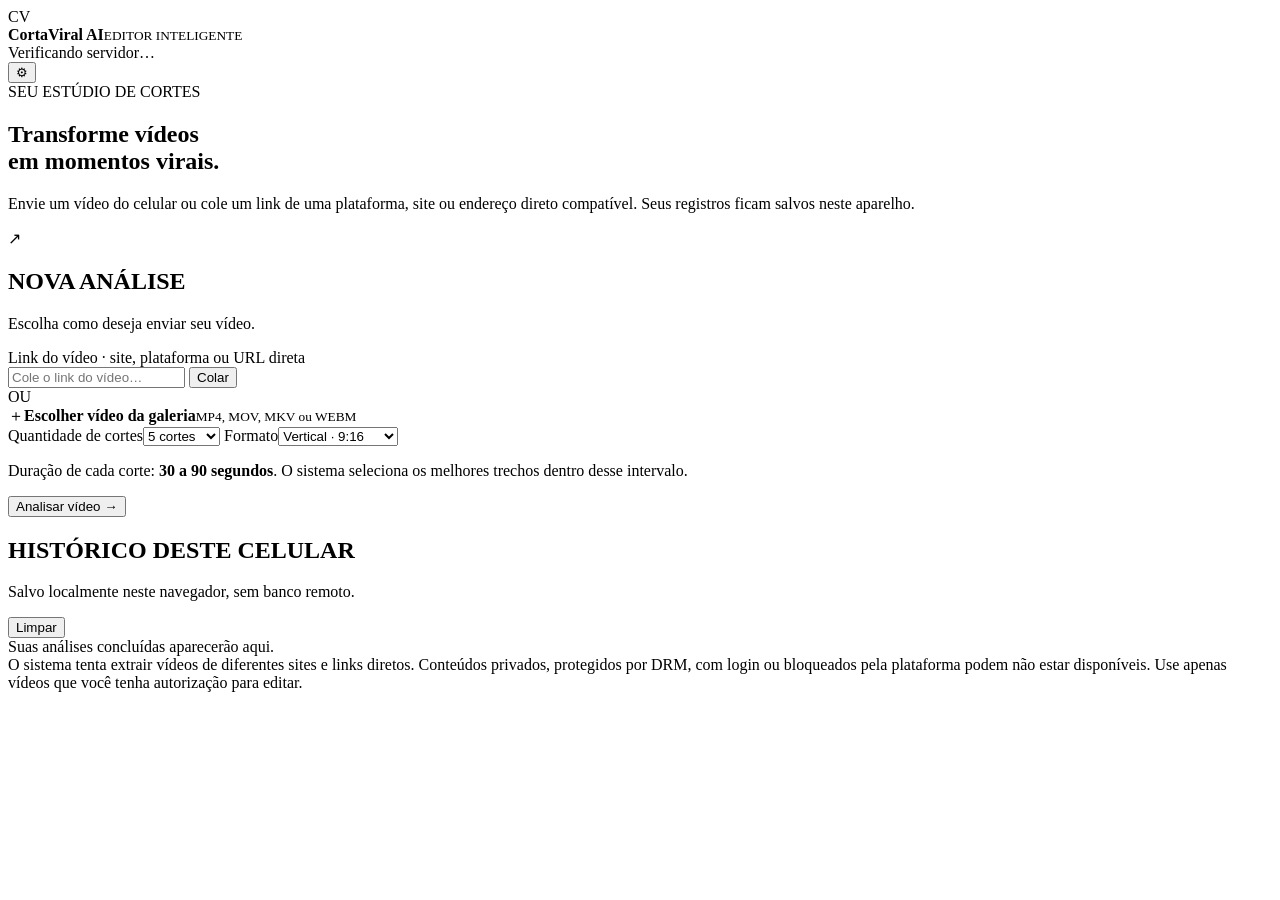
==== static/index.html @ 291f7717 "Show broad URL support and 30–90 second clip range" ====
<!doctype html>
<html lang="pt-BR">
<head>
  <meta charset="utf-8">
  <meta name="viewport" content="width=device-width, initial-scale=1, viewport-fit=cover">
  <meta name="theme-color" content="#172b43">
  <title>CortaViral AI</title>
  <link rel="stylesheet" href="/styles.css">
</head>
<body>
  <div class="app-shell">
    <header class="topbar">
      <div class="brand">
        <div class="brand-mark">CV</div>
        <div><strong>CortaViral <span>AI</span></strong><small>EDITOR INTELIGENTE</small></div>
      </div>
      <div class="top-actions"><div class="connection" id="connection"><i></i><span>Verificando servidor…</span></div><button class="settings-button" id="settingsButton" type="button" aria-label="Configurações">⚙</button></div>
    </header>

    <main>
      <section class="welcome">
        <div class="eyebrow">SEU ESTÚDIO DE CORTES</div>
        <h1>Transforme vídeos<br><span>em momentos virais.</span></h1>
        <p>Envie um vídeo do celular ou cole um link de uma plataforma, site ou endereço direto compatível. Seus registros ficam salvos neste aparelho.</p>
      </section>

      <section class="composer panel">
        <div class="section-heading"><span class="heading-icon">↗</span><div><h2>NOVA ANÁLISE</h2><p>Escolha como deseja enviar seu vídeo.</p></div></div>
        <label class="field-label" for="videoUrl">Link do vídeo · site, plataforma ou URL direta</label>
        <div class="url-row">
          <input id="videoUrl" type="url" inputmode="url" placeholder="Cole o link do vídeo…" autocomplete="url">
          <button class="icon-button" id="pasteButton" type="button" aria-label="Colar link">Colar</button>
        </div>
        <div class="or-divider"><span>OU</span></div>
        <label class="upload-button" for="videoFile"><span class="upload-icon">＋</span><span><strong>Escolher vídeo da galeria</strong><small id="fileName">MP4, MOV, MKV ou WEBM</small></span></label>
        <input id="videoFile" type="file" accept="video/*,.mp4,.mov,.mkv,.webm,.avi,.m4v,.3gp" hidden>

        <div class="settings-grid">
          <label class="setting"><span>Quantidade de cortes</span><select id="clipCount"><option value="1">1 corte</option><option value="3">3 cortes</option><option value="5" selected>5 cortes</option><option value="7">7 cortes</option><option value="10">10 cortes</option></select></label>
          <label class="setting"><span>Formato</span><select id="aspectRatio"><option value="9:16" selected>Vertical · 9:16</option><option value="1:1">Quadrado · 1:1</option><option value="16:9">Horizontal · 16:9</option></select></label>
        </div>
        <p class="duration-note">Duração de cada corte: <strong>30 a 90 segundos</strong>. O sistema seleciona os melhores trechos dentro desse intervalo.</p>
        <button class="primary-button" id="analyzeButton" type="button">Analisar vídeo <span>→</span></button>

        <div class="progress-panel" id="progressPanel" hidden>
          <div class="progress-copy"><strong id="progressMessage">Preparando…</strong><span id="progressPercent">0%</span></div>
          <div class="progress-track"><span id="progressFill"></span></div>
          <p id="progressHint">Mantenha esta tela aberta durante o processamento.</p>
        </div>
        <div class="error-panel" id="errorPanel" hidden role="alert"></div>
      </section>

      <section class="history-section">
        <div class="section-heading section-heading-row"><div><h2>HISTÓRICO DESTE CELULAR</h2><p>Salvo localmente neste navegador, sem banco remoto.</p></div><button class="text-button" id="clearHistory" type="button">Limpar</button></div>
        <div id="historyList" class="history-list"><div class="empty-state">Suas análises concluídas aparecerão aqui.</div></div>
      </section>

      <section class="results-section" id="resultsSection" hidden>
        <div class="section-heading section-heading-row"><div><h2>SEUS CORTES</h2><p id="resultsSummary">Momentos selecionados.</p></div><button class="secondary-button" id="downloadAll" type="button">Baixar ZIP</button></div>
        <div class="result-grid" id="resultGrid"></div>
        <p class="disclaimer" id="scoreNote">A pontuação é uma estimativa de retenção, não uma promessa de viralização.</p>
      </section>
    </main>
    <div class="modal-backdrop" id="settingsModal" hidden>
    <section class="settings-modal" role="dialog" aria-modal="true" aria-labelledby="settingsTitle">
      <h2 id="settingsTitle">Configurações do servidor</h2>
      <p>Informe somente o endereço HTTPS do servidor, sem /api/health.</p>
      <label for="serverUrl">Endereço do servidor</label>
      <input id="serverUrl" type="url" placeholder="https://seu-servidor.onrender.com">
      <div class="modal-actions"><button class="secondary-button" id="closeSettings" type="button">Cancelar</button><button class="primary-button" id="saveSettings" type="button">Salvar e conectar</button></div>
    </section>
  </div>
  <footer>O sistema tenta extrair vídeos de diferentes sites e links diretos. Conteúdos privados, protegidos por DRM, com login ou bloqueados pela plataforma podem não estar disponíveis. Use apenas vídeos que você tenha autorização para editar.</footer>
  </div>
  <script src="/app.js" defer></script>
</body>
</html>
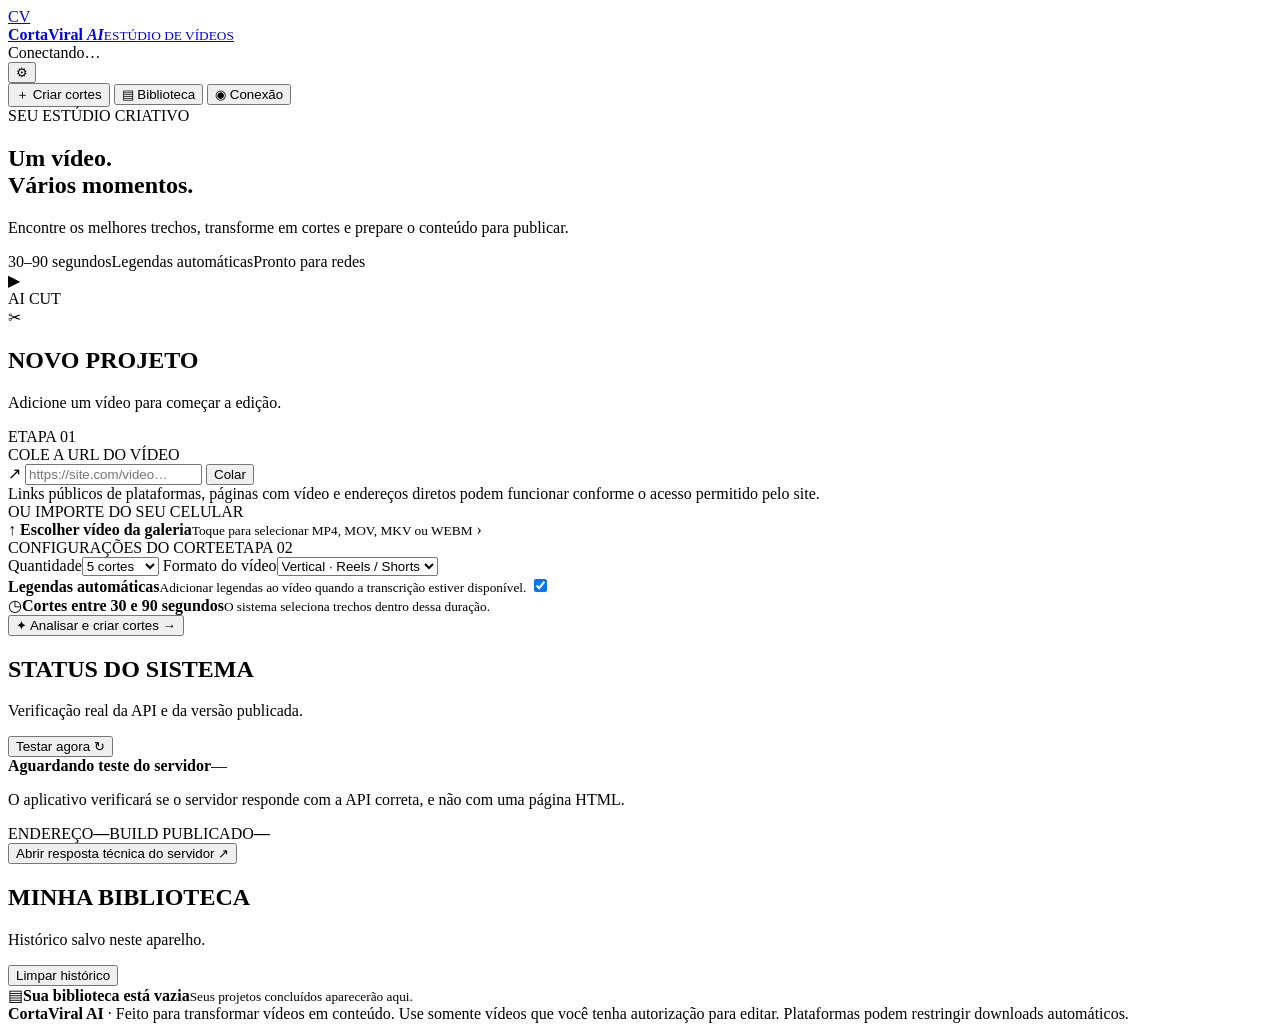
==== commit 540eaa44: "Redesign CortaViral mobile studio and add system diagnostics" ====
--- a/static/index.html
+++ b/static/index.html
@@ -3,75 +3,137 @@
 <head>
   <meta charset="utf-8">
   <meta name="viewport" content="width=device-width, initial-scale=1, viewport-fit=cover">
-  <meta name="theme-color" content="#172b43">
+  <meta name="theme-color" content="#101923">
   <title>CortaViral AI</title>
-  <link rel="stylesheet" href="/styles.css">
+  <link rel="stylesheet" href="/styles.css?v=1.9">
 </head>
 <body>
   <div class="app-shell">
     <header class="topbar">
-      <div class="brand">
-        <div class="brand-mark">CV</div>
-        <div><strong>CortaViral <span>AI</span></strong><small>EDITOR INTELIGENTE</small></div>
+      <a class="brand" href="/" aria-label="CortaViral AI início">
+        <div class="brand-mark"><span>CV</span><i></i></div>
+        <div><strong>CortaViral <em>AI</em></strong><small>ESTÚDIO DE VÍDEOS</small></div>
+      </a>
+      <div class="top-actions">
+        <div class="connection" id="connection"><i></i><span>Conectando…</span></div>
+        <button class="settings-button" id="settingsButton" type="button" aria-label="Configurações">⚙</button>
       </div>
-      <div class="top-actions"><div class="connection" id="connection"><i></i><span>Verificando servidor…</span></div><button class="settings-button" id="settingsButton" type="button" aria-label="Configurações">⚙</button></div>
     </header>
+
+    <nav class="quick-nav" aria-label="Navegação principal">
+      <button class="nav-item active" type="button" data-scroll="editorPanel">＋ <span>Criar cortes</span></button>
+      <button class="nav-item" type="button" data-scroll="historySection">▤ <span>Biblioteca</span></button>
+      <button class="nav-item" type="button" data-scroll="diagnosticsSection">◉ <span>Conexão</span></button>
+    </nav>
 
     <main>
       <section class="welcome">
-        <div class="eyebrow">SEU ESTÚDIO DE CORTES</div>
-        <h1>Transforme vídeos<br><span>em momentos virais.</span></h1>
-        <p>Envie um vídeo do celular ou cole um link de uma plataforma, site ou endereço direto compatível. Seus registros ficam salvos neste aparelho.</p>
+        <div class="welcome-copy">
+          <div class="eyebrow"><span class="live-dot"></span> SEU ESTÚDIO CRIATIVO</div>
+          <h1>Um vídeo.<br><span>Vários momentos.</span></h1>
+          <p>Encontre os melhores trechos, transforme em cortes e prepare o conteúdo para publicar.</p>
+          <div class="feature-pills"><span>30–90 segundos</span><span>Legendas automáticas</span><span>Pronto para redes</span></div>
+        </div>
+        <div class="hero-art" aria-hidden="true">
+          <div class="hero-ring"></div><div class="hero-play">▶</div>
+          <div class="hero-wave"><i></i><i></i><i></i><i></i><i></i><i></i><i></i><i></i><i></i><i></i><i></i><i></i><i></i></div>
+          <span class="hero-tag">AI CUT</span>
+        </div>
       </section>
 
-      <section class="composer panel">
-        <div class="section-heading"><span class="heading-icon">↗</span><div><h2>NOVA ANÁLISE</h2><p>Escolha como deseja enviar seu vídeo.</p></div></div>
-        <label class="field-label" for="videoUrl">Link do vídeo · site, plataforma ou URL direta</label>
+      <section class="panel composer" id="editorPanel">
+        <div class="section-heading">
+          <div class="heading-icon">✂</div>
+          <div><h2>NOVO PROJETO</h2><p>Adicione um vídeo para começar a edição.</p></div>
+          <span class="step-label">ETAPA 01</span>
+        </div>
+
+        <label class="field-label" for="videoUrl">COLE A URL DO VÍDEO</label>
         <div class="url-row">
-          <input id="videoUrl" type="url" inputmode="url" placeholder="Cole o link do vídeo…" autocomplete="url">
-          <button class="icon-button" id="pasteButton" type="button" aria-label="Colar link">Colar</button>
+          <span class="url-icon">↗</span>
+          <input id="videoUrl" type="url" inputmode="url" placeholder="https://site.com/video…" autocomplete="url">
+          <button class="icon-button" id="pasteButton" type="button">Colar</button>
         </div>
-        <div class="or-divider"><span>OU</span></div>
-        <label class="upload-button" for="videoFile"><span class="upload-icon">＋</span><span><strong>Escolher vídeo da galeria</strong><small id="fileName">MP4, MOV, MKV ou WEBM</small></span></label>
+        <div class="source-hint">Links públicos de plataformas, páginas com vídeo e endereços diretos podem funcionar conforme o acesso permitido pelo site.</div>
+
+        <div class="or-divider"><span>OU IMPORTE DO SEU CELULAR</span></div>
+        <label class="upload-button" for="videoFile" id="uploadDrop">
+          <span class="upload-icon">↑</span>
+          <span class="upload-copy"><strong>Escolher vídeo da galeria</strong><small id="fileName">Toque para selecionar MP4, MOV, MKV ou WEBM</small></span>
+          <span class="upload-arrow">›</span>
+        </label>
         <input id="videoFile" type="file" accept="video/*,.mp4,.mov,.mkv,.webm,.avi,.m4v,.3gp" hidden>
 
+        <div class="settings-heading"><span>CONFIGURAÇÕES DO CORTE</span><span>ETAPA 02</span></div>
         <div class="settings-grid">
-          <label class="setting"><span>Quantidade de cortes</span><select id="clipCount"><option value="1">1 corte</option><option value="3">3 cortes</option><option value="5" selected>5 cortes</option><option value="7">7 cortes</option><option value="10">10 cortes</option></select></label>
-          <label class="setting"><span>Formato</span><select id="aspectRatio"><option value="9:16" selected>Vertical · 9:16</option><option value="1:1">Quadrado · 1:1</option><option value="16:9">Horizontal · 16:9</option></select></label>
+          <label class="setting"><span>Quantidade</span><select id="clipCount"><option value="1">1 corte</option><option value="3">3 cortes</option><option value="5" selected>5 cortes</option><option value="7">7 cortes</option><option value="10">10 cortes</option></select></label>
+          <label class="setting"><span>Formato do vídeo</span><select id="aspectRatio"><option value="9:16" selected>Vertical · Reels / Shorts</option><option value="1:1">Quadrado · Feed</option><option value="16:9">Horizontal · YouTube</option></select></label>
         </div>
-        <p class="duration-note">Duração de cada corte: <strong>30 a 90 segundos</strong>. O sistema seleciona os melhores trechos dentro desse intervalo.</p>
-        <button class="primary-button" id="analyzeButton" type="button">Analisar vídeo <span>→</span></button>
+        <label class="toggle-row" for="subtitles">
+          <span class="toggle-copy"><strong>Legendas automáticas</strong><small>Adicionar legendas ao vídeo quando a transcrição estiver disponível.</small></span>
+          <input id="subtitles" type="checkbox" checked><span class="toggle-ui"></span>
+        </label>
+        <div class="duration-banner"><span class="duration-icon">◷</span><span><strong>Cortes entre 30 e 90 segundos</strong><small>O sistema seleciona trechos dentro dessa duração.</small></span></div>
 
+        <button class="primary-button" id="analyzeButton" type="button"><span class="button-icon">✦</span> Analisar e criar cortes <b>→</b></button>
         <div class="progress-panel" id="progressPanel" hidden>
-          <div class="progress-copy"><strong id="progressMessage">Preparando…</strong><span id="progressPercent">0%</span></div>
+          <div class="progress-copy"><strong id="progressMessage">Preparando projeto…</strong><span id="progressPercent">0%</span></div>
           <div class="progress-track"><span id="progressFill"></span></div>
-          <p id="progressHint">Mantenha esta tela aberta durante o processamento.</p>
+          <p id="progressHint">Mantenha o aplicativo aberto durante o processamento.</p>
         </div>
-        <div class="error-panel" id="errorPanel" hidden role="alert"></div>
+        <div class="error-panel" id="errorPanel" hidden role="alert">
+          <strong>Não foi possível concluir</strong><p id="errorMessage"></p>
+          <button type="button" id="retryButton">Tentar novamente</button>
+        </div>
       </section>
 
-      <section class="history-section">
-        <div class="section-heading section-heading-row"><div><h2>HISTÓRICO DESTE CELULAR</h2><p>Salvo localmente neste navegador, sem banco remoto.</p></div><button class="text-button" id="clearHistory" type="button">Limpar</button></div>
-        <div id="historyList" class="history-list"><div class="empty-state">Suas análises concluídas aparecerão aqui.</div></div>
+      <section class="diagnostics-section" id="diagnosticsSection">
+        <div class="section-heading section-heading-row">
+          <div><h2>STATUS DO SISTEMA</h2><p>Verificação real da API e da versão publicada.</p></div>
+          <button class="text-button" id="testServerButton" type="button">Testar agora ↻</button>
+        </div>
+        <div class="diagnostic-card">
+          <div class="diagnostic-top"><span class="diagnostic-led" id="diagnosticLed"></span><strong id="diagnosticTitle">Aguardando teste do servidor</strong><span class="version-chip" id="serverVersion">—</span></div>
+          <p id="diagnosticText">O aplicativo verificará se o servidor responde com a API correta, e não com uma página HTML.</p>
+          <div class="diagnostic-details"><span>ENDEREÇO</span><strong id="serverAddress">—</strong><span>BUILD PUBLICADO</span><strong id="serverCommit">—</strong></div>
+          <button class="diagnostic-link" id="openHealthButton" type="button">Abrir resposta técnica do servidor ↗</button>
+        </div>
+      </section>
+
+      <section class="history-section" id="historySection">
+        <div class="section-heading section-heading-row">
+          <div><h2>MINHA BIBLIOTECA</h2><p>Histórico salvo neste aparelho.</p></div>
+          <button class="text-button" id="clearHistory" type="button">Limpar histórico</button>
+        </div>
+        <div id="historyList" class="history-list"><div class="empty-state"><span>▤</span><strong>Sua biblioteca está vazia</strong><small>Seus projetos concluídos aparecerão aqui.</small></div></div>
       </section>
 
       <section class="results-section" id="resultsSection" hidden>
-        <div class="section-heading section-heading-row"><div><h2>SEUS CORTES</h2><p id="resultsSummary">Momentos selecionados.</p></div><button class="secondary-button" id="downloadAll" type="button">Baixar ZIP</button></div>
+        <div class="section-heading section-heading-row">
+          <div><h2>SEUS CORTES</h2><p id="resultsSummary">Momentos selecionados.</p></div>
+          <button class="secondary-button" id="downloadAll" type="button">↓ Baixar ZIP</button>
+        </div>
         <div class="result-grid" id="resultGrid"></div>
-        <p class="disclaimer" id="scoreNote">A pontuação é uma estimativa de retenção, não uma promessa de viralização.</p>
+        <p class="disclaimer" id="scoreNote">A pontuação é uma estimativa de potencial de retenção.</p>
       </section>
     </main>
+
     <div class="modal-backdrop" id="settingsModal" hidden>
-    <section class="settings-modal" role="dialog" aria-modal="true" aria-labelledby="settingsTitle">
-      <h2 id="settingsTitle">Configurações do servidor</h2>
-      <p>Informe somente o endereço HTTPS do servidor, sem /api/health.</p>
-      <label for="serverUrl">Endereço do servidor</label>
-      <input id="serverUrl" type="url" placeholder="https://seu-servidor.onrender.com">
-      <div class="modal-actions"><button class="secondary-button" id="closeSettings" type="button">Cancelar</button><button class="primary-button" id="saveSettings" type="button">Salvar e conectar</button></div>
-    </section>
+      <section class="settings-modal" role="dialog" aria-modal="true" aria-labelledby="settingsTitle">
+        <div class="modal-heading"><span>⚙</span><div><h2 id="settingsTitle">Configurações</h2><p>Conexão do CortaViral AI.</p></div></div>
+        <label for="serverUrl">URL DO SERVIDOR (NÃO É O LINK DO VÍDEO)</label>
+        <input id="serverUrl" type="url" inputmode="url" placeholder="https://cortaviral-ai.onrender.com">
+        <small class="modal-help">Use o endereço do Render ou do servidor ativo. Não cole aqui o link do YouTube ou TikTok.</small>
+        <div class="modal-actions">
+          <button class="secondary-button" id="closeSettings" type="button">Voltar</button>
+          <button class="primary-button" id="saveSettings" type="button">Salvar servidor</button>
+        </div>
+        <button class="reset-server" id="useDefaultServer" type="button">Usar endereço padrão do CortaViral AI</button>
+      </section>
+    </div>
+
+    <footer><strong>CortaViral AI</strong> · Feito para transformar vídeos em conteúdo. Use somente vídeos que você tenha autorização para editar. Plataformas podem restringir downloads automáticos.</footer>
   </div>
-  <footer>O sistema tenta extrair vídeos de diferentes sites e links diretos. Conteúdos privados, protegidos por DRM, com login ou bloqueados pela plataforma podem não estar disponíveis. Use apenas vídeos que você tenha autorização para editar.</footer>
-  </div>
-  <script src="/app.js" defer></script>
+  <script src="/app.js?v=1.9" defer></script>
 </body>
 </html>
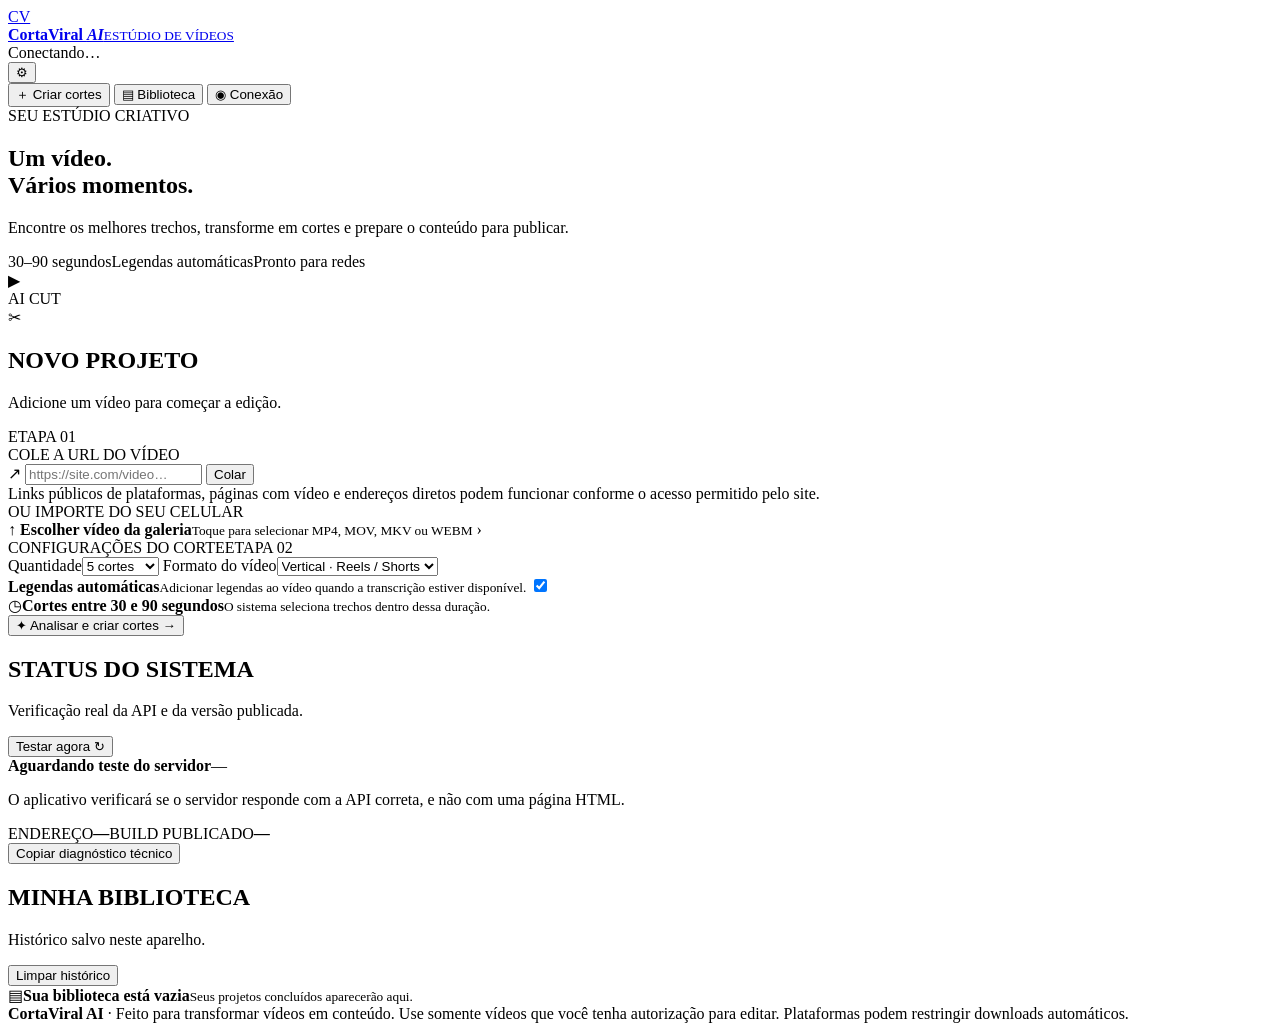
==== commit 5db5575f: "Clarify diagnostics action label" ====
--- a/static/index.html
+++ b/static/index.html
@@ -5,7 +5,7 @@
   <meta name="viewport" content="width=device-width, initial-scale=1, viewport-fit=cover">
   <meta name="theme-color" content="#101923">
   <title>CortaViral AI</title>
-  <link rel="stylesheet" href="/styles.css?v=1.9">
+  <link rel="stylesheet" href="/styles.css?v=2.0">
 </head>
 <body>
   <div class="app-shell">
@@ -96,7 +96,7 @@
           <div class="diagnostic-top"><span class="diagnostic-led" id="diagnosticLed"></span><strong id="diagnosticTitle">Aguardando teste do servidor</strong><span class="version-chip" id="serverVersion">—</span></div>
           <p id="diagnosticText">O aplicativo verificará se o servidor responde com a API correta, e não com uma página HTML.</p>
           <div class="diagnostic-details"><span>ENDEREÇO</span><strong id="serverAddress">—</strong><span>BUILD PUBLICADO</span><strong id="serverCommit">—</strong></div>
-          <button class="diagnostic-link" id="openHealthButton" type="button">Abrir resposta técnica do servidor ↗</button>
+          <button class="diagnostic-link" id="openHealthButton" type="button">Copiar diagnóstico técnico</button>
         </div>
       </section>
 
@@ -134,6 +134,6 @@
 
     <footer><strong>CortaViral AI</strong> · Feito para transformar vídeos em conteúdo. Use somente vídeos que você tenha autorização para editar. Plataformas podem restringir downloads automáticos.</footer>
   </div>
-  <script src="/app.js?v=1.9" defer></script>
+  <script src="/app.js?v=2.0" defer></script>
 </body>
 </html>
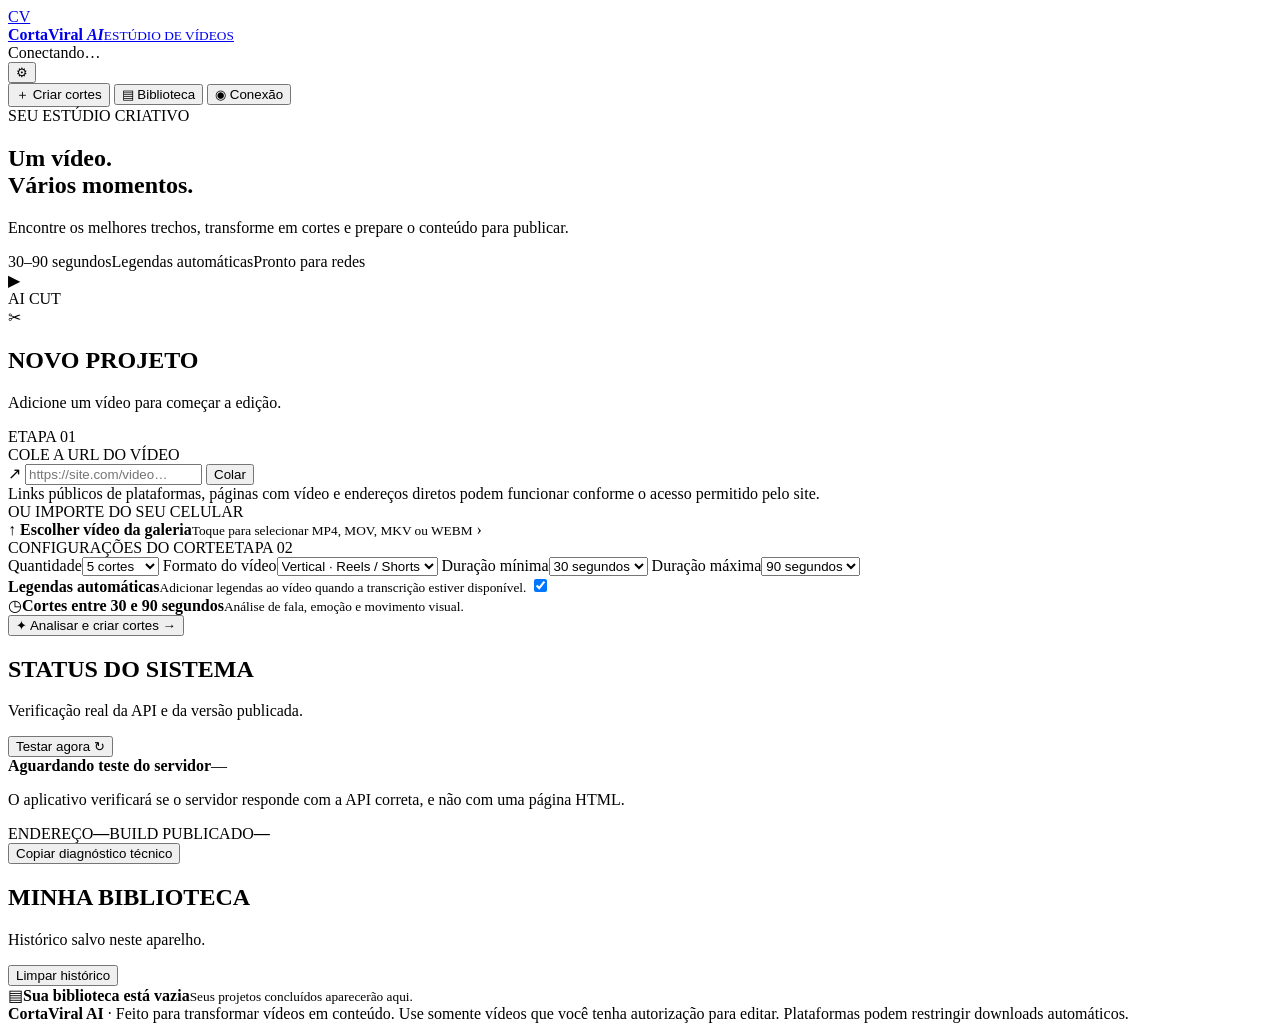
==== commit dcd67df1: "Add clip duration controls to CortaViral mobile editor" ====
--- a/static/index.html
+++ b/static/index.html
@@ -5,7 +5,7 @@
   <meta name="viewport" content="width=device-width, initial-scale=1, viewport-fit=cover">
   <meta name="theme-color" content="#101923">
   <title>CortaViral AI</title>
-  <link rel="stylesheet" href="/styles.css?v=2.0">
+  <link rel="stylesheet" href="/styles.css?v=2.1">
 </head>
 <body>
   <div class="app-shell">
@@ -68,12 +68,14 @@
         <div class="settings-grid">
           <label class="setting"><span>Quantidade</span><select id="clipCount"><option value="1">1 corte</option><option value="3">3 cortes</option><option value="5" selected>5 cortes</option><option value="7">7 cortes</option><option value="10">10 cortes</option></select></label>
           <label class="setting"><span>Formato do vídeo</span><select id="aspectRatio"><option value="9:16" selected>Vertical · Reels / Shorts</option><option value="1:1">Quadrado · Feed</option><option value="16:9">Horizontal · YouTube</option></select></label>
+          <label class="setting"><span>Duração mínima</span><select id="minDuration"><option value="30" selected>30 segundos</option><option value="45">45 segundos</option><option value="60">60 segundos</option></select></label>
+          <label class="setting"><span>Duração máxima</span><select id="maxDuration"><option value="60">60 segundos</option><option value="75">75 segundos</option><option value="90" selected>90 segundos</option></select></label>
         </div>
         <label class="toggle-row" for="subtitles">
           <span class="toggle-copy"><strong>Legendas automáticas</strong><small>Adicionar legendas ao vídeo quando a transcrição estiver disponível.</small></span>
           <input id="subtitles" type="checkbox" checked><span class="toggle-ui"></span>
         </label>
-        <div class="duration-banner"><span class="duration-icon">◷</span><span><strong>Cortes entre 30 e 90 segundos</strong><small>O sistema seleciona trechos dentro dessa duração.</small></span></div>
+        <div class="duration-banner"><span class="duration-icon">◷</span><span><strong id="durationSummary">Cortes entre 30 e 90 segundos</strong><small>Análise de fala, emoção e movimento visual.</small></span></div>
 
         <button class="primary-button" id="analyzeButton" type="button"><span class="button-icon">✦</span> Analisar e criar cortes <b>→</b></button>
         <div class="progress-panel" id="progressPanel" hidden>
@@ -134,6 +136,6 @@
 
     <footer><strong>CortaViral AI</strong> · Feito para transformar vídeos em conteúdo. Use somente vídeos que você tenha autorização para editar. Plataformas podem restringir downloads automáticos.</footer>
   </div>
-  <script src="/app.js?v=2.0" defer></script>
+  <script src="/app.js?v=2.1" defer></script>
 </body>
 </html>
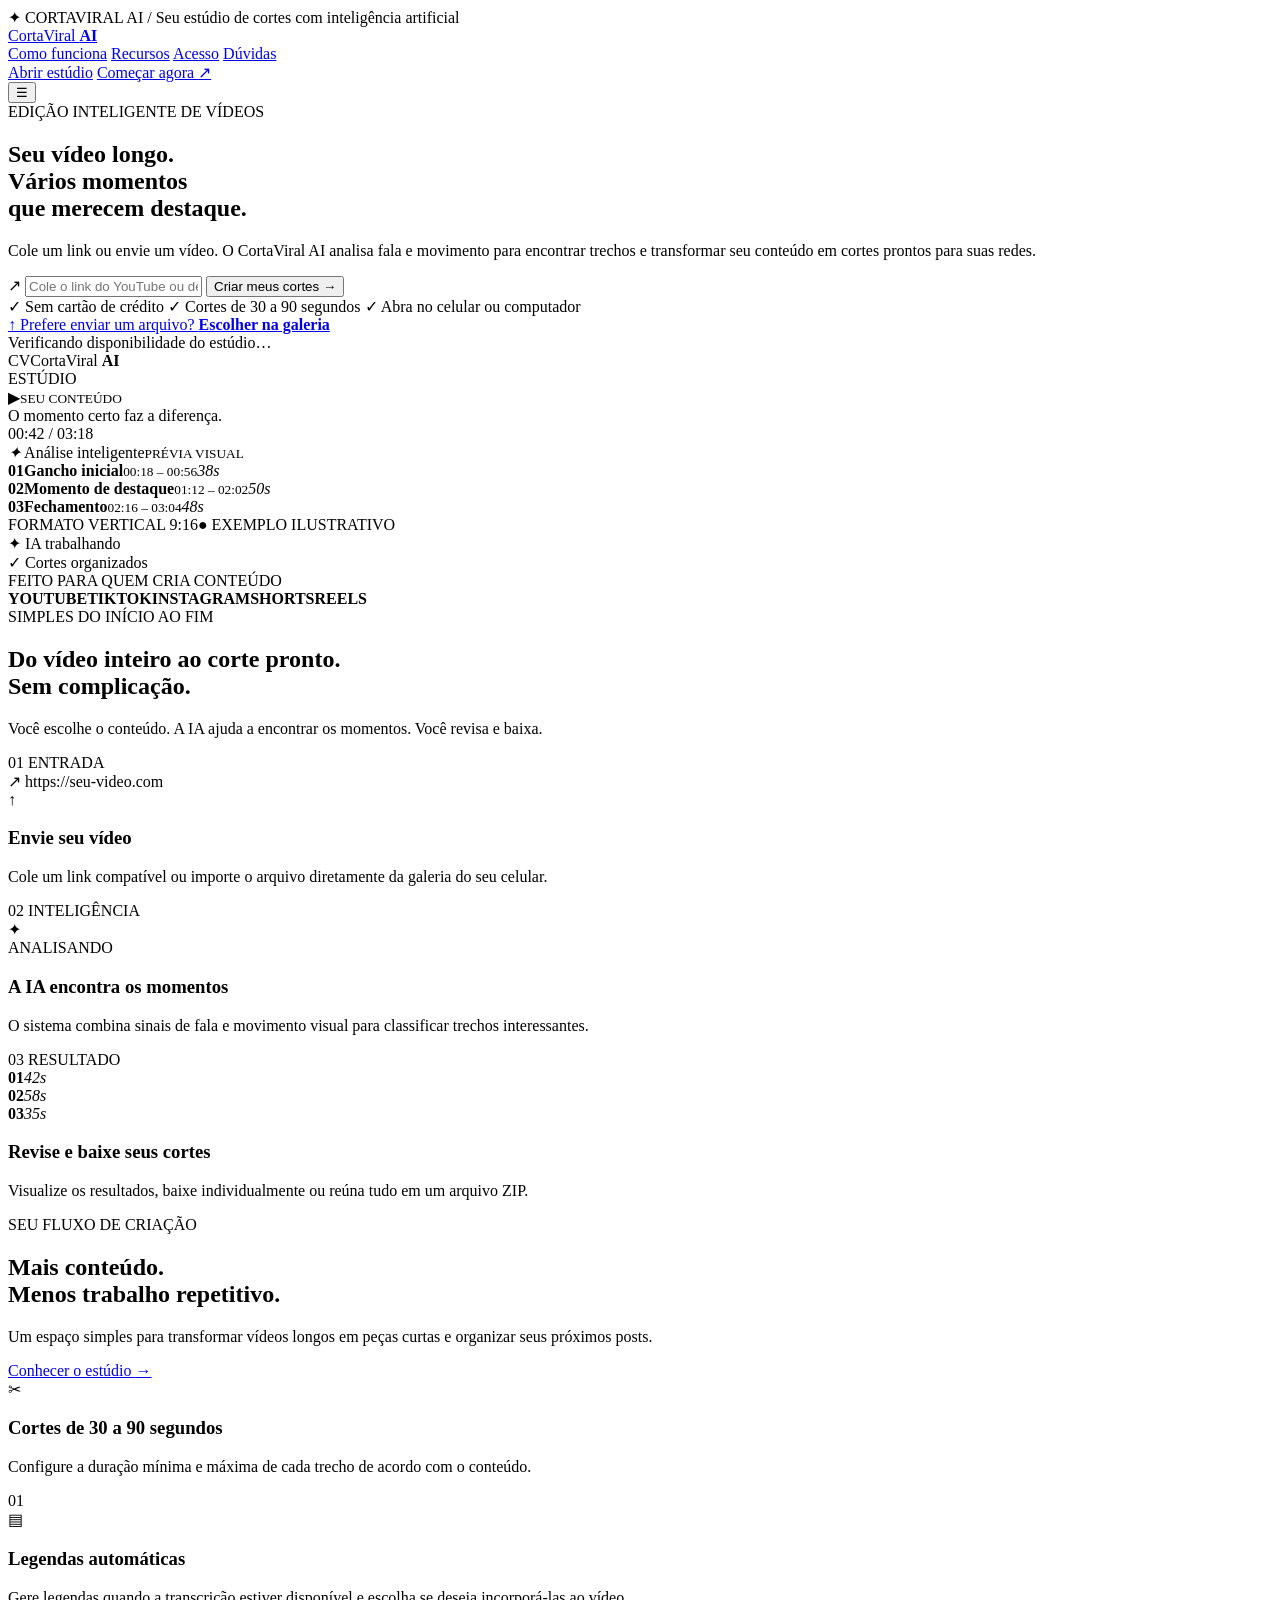
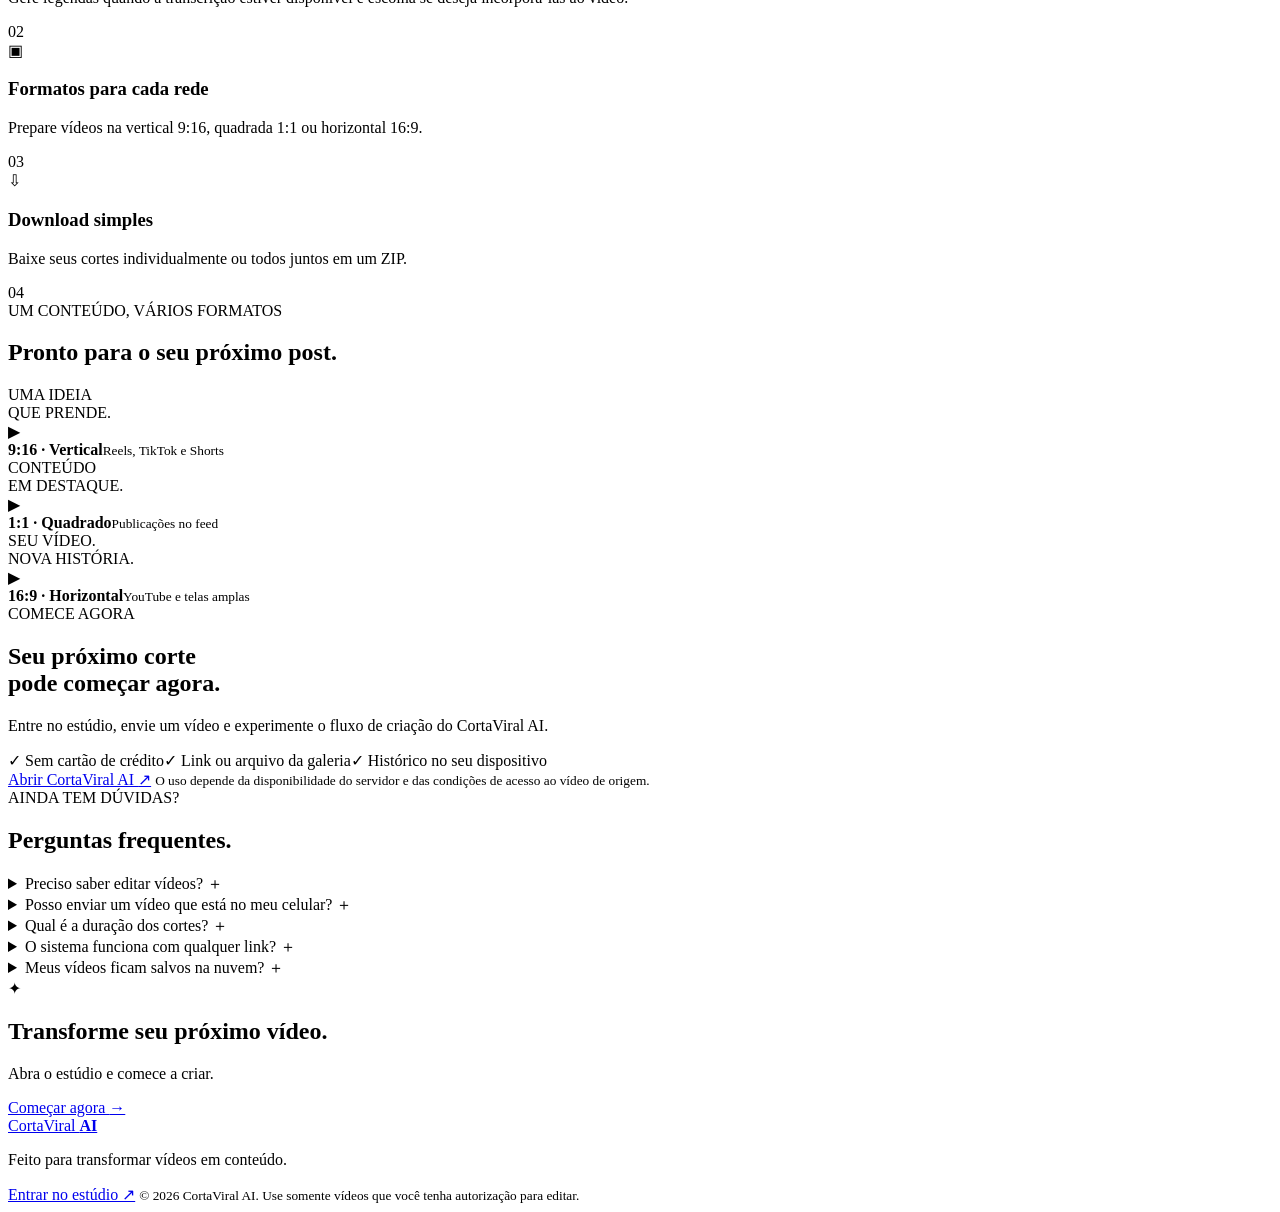
==== commit 4e4dd7aa: "Create CortaViral AI marketing landing page inspired by modern AI video tools" ====
--- a/static/index.html
+++ b/static/index.html
@@ -2,140 +2,173 @@
 <html lang="pt-BR">
 <head>
   <meta charset="utf-8">
-  <meta name="viewport" content="width=device-width, initial-scale=1, viewport-fit=cover">
-  <meta name="theme-color" content="#101923">
-  <title>CortaViral AI</title>
-  <link rel="stylesheet" href="/styles.css?v=2.1">
+  <meta name="viewport" content="width=device-width, initial-scale=1">
+  <meta name="theme-color" content="#08111f">
+  <meta name="description" content="Transforme vídeos longos em cortes prontos para Reels, TikTok e Shorts com o CortaViral AI.">
+  <title>CortaViral AI — Seu vídeo merece virar vários cortes</title>
+  <link rel="preconnect" href="https://fonts.googleapis.com">
+  <link rel="preconnect" href="https://fonts.gstatic.com" crossorigin>
+  <link href="https://fonts.googleapis.com/css2?family=DM+Sans:wght@400;500;600;700;800&family=Space+Grotesk:wght@500;600;700&display=swap" rel="stylesheet">
+  <link rel="stylesheet" href="/landing.css?v=1.0">
 </head>
 <body>
-  <div class="app-shell">
-    <header class="topbar">
-      <a class="brand" href="/" aria-label="CortaViral AI início">
-        <div class="brand-mark"><span>CV</span><i></i></div>
-        <div><strong>CortaViral <em>AI</em></strong><small>ESTÚDIO DE VÍDEOS</small></div>
-      </a>
-      <div class="top-actions">
-        <div class="connection" id="connection"><i></i><span>Conectando…</span></div>
-        <button class="settings-button" id="settingsButton" type="button" aria-label="Configurações">⚙</button>
+  <div class="announcement"><span class="spark">✦</span> CORTAVIRAL AI <span class="announcement-sep">/</span> Seu estúdio de cortes com inteligência artificial</div>
+  <header class="site-header">
+    <a class="brand" href="/" aria-label="CortaViral AI início">
+      <span class="brand-icon"><i></i><i></i><i></i></span>
+      <span>CortaViral <b>AI</b></span>
+    </a>
+    <nav class="desktop-nav">
+      <a href="#como-funciona">Como funciona</a>
+      <a href="#recursos">Recursos</a>
+      <a href="#planos">Acesso</a>
+      <a href="#duvidas">Dúvidas</a>
+    </nav>
+    <div class="header-actions">
+      <a class="login-link" href="/app/">Abrir estúdio</a>
+      <a class="button button-small button-primary" href="/app/">Começar agora <span>↗</span></a>
+    </div>
+    <button class="mobile-menu" id="mobileMenu" aria-label="Abrir menu" aria-expanded="false">☰</button>
+  </header>
+
+  <main>
+    <section class="hero">
+      <div class="hero-glow"></div>
+      <div class="hero-content">
+        <div class="eyebrow"><span class="pulse"></span> EDIÇÃO INTELIGENTE DE VÍDEOS</div>
+        <h1>Seu vídeo longo.<br><span>Vários momentos</span><br>que merecem destaque.</h1>
+        <p class="hero-copy">Cole um link ou envie um vídeo. O CortaViral AI analisa fala e movimento para encontrar trechos e transformar seu conteúdo em cortes prontos para suas redes.</p>
+        <form class="link-form" id="linkForm">
+          <span class="link-icon">↗</span>
+          <input id="heroUrl" type="url" placeholder="Cole o link do YouTube ou de um vídeo público" aria-label="Link do vídeo" required>
+          <button class="button button-primary" type="submit">Criar meus cortes <span>→</span></button>
+        </form>
+        <div class="hero-under"><span>✓</span> Sem cartão de crédito <i></i><span>✓</span> Cortes de 30 a 90 segundos <i></i><span>✓</span> Abra no celular ou computador</div>
+        <div class="hero-secondary"><a href="/app/" class="upload-link"><span class="upload-symbol">↑</span> Prefere enviar um arquivo? <b>Escolher na galeria</b></a></div>
+        <div class="hero-note" id="apiStatus"><span class="status-dot"></span> Verificando disponibilidade do estúdio…</div>
       </div>
-    </header>
 
-    <nav class="quick-nav" aria-label="Navegação principal">
-      <button class="nav-item active" type="button" data-scroll="editorPanel">＋ <span>Criar cortes</span></button>
-      <button class="nav-item" type="button" data-scroll="historySection">▤ <span>Biblioteca</span></button>
-      <button class="nav-item" type="button" data-scroll="diagnosticsSection">◉ <span>Conexão</span></button>
-    </nav>
+      <div class="product-preview" aria-label="Prévia ilustrativa do estúdio CortaViral AI">
+        <div class="preview-top">
+          <div class="preview-brand"><span class="mini-mark">CV</span><span>CortaViral <b>AI</b></span></div>
+          <span class="preview-live"><i></i> ESTÚDIO</span>
+        </div>
+        <div class="preview-video">
+          <div class="video-orb orb-one"></div><div class="video-orb orb-two"></div>
+          <div class="video-center"><span>▶</span><small>SEU CONTEÚDO</small></div>
+          <div class="video-caption">O momento certo faz a diferença.</div>
+          <div class="video-time">00:42 <span>/ 03:18</span></div>
+        </div>
+        <div class="preview-analysis">
+          <div class="analysis-title"><span><i class="spark-small">✦</i> Análise inteligente</span><small>PRÉVIA VISUAL</small></div>
+          <div class="waveform" aria-hidden="true"><i style="--h:25px"></i><i style="--h:42px"></i><i style="--h:21px"></i><i style="--h:38px"></i><i style="--h:17px"></i><i style="--h:34px"></i><i style="--h:13px"></i><i style="--h:30px"></i><i style="--h:47px"></i><i style="--h:26px"></i><i style="--h:43px"></i><i style="--h:22px"></i><i style="--h:39px"></i><i style="--h:18px"></i><i style="--h:35px"></i><i style="--h:14px"></i><i style="--h:31px"></i><i style="--h:48px"></i><i style="--h:27px"></i><i style="--h:44px"></i><i style="--h:23px"></i><i style="--h:40px"></i><i style="--h:19px"></i><i style="--h:36px"></i><i style="--h:15px"></i><i style="--h:32px"></i><i style="--h:49px"></i><i style="--h:28px"></i><i style="--h:45px"></i><i style="--h:24px"></i><i style="--h:41px"></i><i style="--h:20px"></i><i style="--h:37px"></i><i style="--h:16px"></i><i style="--h:33px"></i><i style="--h:12px"></i><i style="--h:29px"></i><i style="--h:46px"></i><i style="--h:25px"></i><i style="--h:42px"></i><i style="--h:21px"></i><i style="--h:38px"></i><i style="--h:17px"></i><i style="--h:34px"></i><i style="--h:13px"></i><i style="--h:30px"></i><i style="--h:47px"></i><i style="--h:26px"></i><i style="--h:43px"></i><i style="--h:22px"></i><i style="--h:39px"></i><i style="--h:18px"></i></div>
+          <div class="timeline"><span></span><span></span><span></span></div>
+          <div class="preview-cuts">
+            <div><b>01</b><span><strong>Gancho inicial</strong><small>00:18 – 00:56</small></span><em>38s</em></div>
+            <div><b>02</b><span><strong>Momento de destaque</strong><small>01:12 – 02:02</small></span><em>50s</em></div>
+            <div><b>03</b><span><strong>Fechamento</strong><small>02:16 – 03:04</small></span><em>48s</em></div>
+          </div>
+          <div class="preview-foot"><span>FORMATO VERTICAL 9:16</span><span class="preview-ready">● EXEMPLO ILUSTRATIVO</span></div>
+        </div>
+        <div class="float-chip chip-top"><span>✦</span> IA trabalhando</div>
+        <div class="float-chip chip-bottom"><span>✓</span> Cortes organizados</div>
+      </div>
+    </section>
 
-    <main>
-      <section class="welcome">
-        <div class="welcome-copy">
-          <div class="eyebrow"><span class="live-dot"></span> SEU ESTÚDIO CRIATIVO</div>
-          <h1>Um vídeo.<br><span>Vários momentos.</span></h1>
-          <p>Encontre os melhores trechos, transforme em cortes e prepare o conteúdo para publicar.</p>
-          <div class="feature-pills"><span>30–90 segundos</span><span>Legendas automáticas</span><span>Pronto para redes</span></div>
-        </div>
-        <div class="hero-art" aria-hidden="true">
-          <div class="hero-ring"></div><div class="hero-play">▶</div>
-          <div class="hero-wave"><i></i><i></i><i></i><i></i><i></i><i></i><i></i><i></i><i></i><i></i><i></i><i></i><i></i></div>
-          <span class="hero-tag">AI CUT</span>
-        </div>
-      </section>
+    <section class="trust-strip">
+      <span>FEITO PARA QUEM CRIA CONTEÚDO</span>
+      <div><b>YOUTUBE</b><b>TIKTOK</b><b>INSTAGRAM</b><b>SHORTS</b><b>REELS</b></div>
+    </section>
 
-      <section class="panel composer" id="editorPanel">
-        <div class="section-heading">
-          <div class="heading-icon">✂</div>
-          <div><h2>NOVO PROJETO</h2><p>Adicione um vídeo para começar a edição.</p></div>
-          <span class="step-label">ETAPA 01</span>
-        </div>
+    <section class="section how-section" id="como-funciona">
+      <div class="section-heading">
+        <div class="eyebrow">SIMPLES DO INÍCIO AO FIM</div>
+        <h2>Do vídeo inteiro ao corte pronto.<br><span>Sem complicação.</span></h2>
+        <p>Você escolhe o conteúdo. A IA ajuda a encontrar os momentos. Você revisa e baixa.</p>
+      </div>
+      <div class="steps-grid">
+        <article class="step-card">
+          <div class="step-number">01 <span>ENTRADA</span></div>
+          <div class="step-art art-link"><div class="art-link-box">↗ <span>https://seu-video.com</span></div><div class="art-upload">↑</div></div>
+          <h3>Envie seu vídeo</h3><p>Cole um link compatível ou importe o arquivo diretamente da galeria do seu celular.</p>
+        </article>
+        <article class="step-card">
+          <div class="step-number">02 <span>INTELIGÊNCIA</span></div>
+          <div class="step-art art-ai"><div class="ai-core">✦</div><div class="ai-ring ring-a"></div><div class="ai-ring ring-b"></div><span class="ai-tag">ANALISANDO</span></div>
+          <h3>A IA encontra os momentos</h3><p>O sistema combina sinais de fala e movimento visual para classificar trechos interessantes.</p>
+        </article>
+        <article class="step-card">
+          <div class="step-number">03 <span>RESULTADO</span></div>
+          <div class="step-art art-results"><div class="result-mini"><b>01</b><span></span><em>42s</em></div><div class="result-mini"><b>02</b><span></span><em>58s</em></div><div class="result-mini"><b>03</b><span></span><em>35s</em></div></div>
+          <h3>Revise e baixe seus cortes</h3><p>Visualize os resultados, baixe individualmente ou reúna tudo em um arquivo ZIP.</p>
+        </article>
+      </div>
+    </section>
 
-        <label class="field-label" for="videoUrl">COLE A URL DO VÍDEO</label>
-        <div class="url-row">
-          <span class="url-icon">↗</span>
-          <input id="videoUrl" type="url" inputmode="url" placeholder="https://site.com/video…" autocomplete="url">
-          <button class="icon-button" id="pasteButton" type="button">Colar</button>
-        </div>
-        <div class="source-hint">Links públicos de plataformas, páginas com vídeo e endereços diretos podem funcionar conforme o acesso permitido pelo site.</div>
+    <section class="feature-section" id="recursos">
+      <div class="feature-copy">
+        <div class="eyebrow">SEU FLUXO DE CRIAÇÃO</div>
+        <h2>Mais conteúdo.<br><span>Menos trabalho repetitivo.</span></h2>
+        <p>Um espaço simples para transformar vídeos longos em peças curtas e organizar seus próximos posts.</p>
+        <a href="/app/" class="button button-primary">Conhecer o estúdio <span>→</span></a>
+      </div>
+      <div class="feature-list">
+        <article><div class="feature-icon">✂</div><div><h3>Cortes de 30 a 90 segundos</h3><p>Configure a duração mínima e máxima de cada trecho de acordo com o conteúdo.</p></div><span>01</span></article>
+        <article><div class="feature-icon">▤</div><div><h3>Legendas automáticas</h3><p>Gere legendas quando a transcrição estiver disponível e escolha se deseja incorporá-las ao vídeo.</p></div><span>02</span></article>
+        <article><div class="feature-icon">▣</div><div><h3>Formatos para cada rede</h3><p>Prepare vídeos na vertical 9:16, quadrada 1:1 ou horizontal 16:9.</p></div><span>03</span></article>
+        <article><div class="feature-icon">⇩</div><div><h3>Download simples</h3><p>Baixe seus cortes individualmente ou todos juntos em um ZIP.</p></div><span>04</span></article>
+      </div>
+    </section>
 
-        <div class="or-divider"><span>OU IMPORTE DO SEU CELULAR</span></div>
-        <label class="upload-button" for="videoFile" id="uploadDrop">
-          <span class="upload-icon">↑</span>
-          <span class="upload-copy"><strong>Escolher vídeo da galeria</strong><small id="fileName">Toque para selecionar MP4, MOV, MKV ou WEBM</small></span>
-          <span class="upload-arrow">›</span>
-        </label>
-        <input id="videoFile" type="file" accept="video/*,.mp4,.mov,.mkv,.webm,.avi,.m4v,.3gp" hidden>
+    <section class="formats-section">
+      <div class="section-heading">
+        <div class="eyebrow">UM CONTEÚDO, VÁRIOS FORMATOS</div>
+        <h2>Pronto para o seu <span>próximo post.</span></h2>
+      </div>
+      <div class="format-grid">
+        <div class="format-card vertical"><div class="format-screen"><div class="format-person"></div><div class="format-text">UMA IDEIA<br>QUE PRENDE.</div><div class="format-play">▶</div></div><b>9:16 · Vertical</b><small>Reels, TikTok e Shorts</small></div>
+        <div class="format-card square"><div class="format-screen"><div class="format-person"></div><div class="format-text">CONTEÚDO<br>EM DESTAQUE.</div><div class="format-play">▶</div></div><b>1:1 · Quadrado</b><small>Publicações no feed</small></div>
+        <div class="format-card horizontal"><div class="format-screen"><div class="format-person"></div><div class="format-text">SEU VÍDEO.<br>NOVA HISTÓRIA.</div><div class="format-play">▶</div></div><b>16:9 · Horizontal</b><small>YouTube e telas amplas</small></div>
+      </div>
+    </section>
 
-        <div class="settings-heading"><span>CONFIGURAÇÕES DO CORTE</span><span>ETAPA 02</span></div>
-        <div class="settings-grid">
-          <label class="setting"><span>Quantidade</span><select id="clipCount"><option value="1">1 corte</option><option value="3">3 cortes</option><option value="5" selected>5 cortes</option><option value="7">7 cortes</option><option value="10">10 cortes</option></select></label>
-          <label class="setting"><span>Formato do vídeo</span><select id="aspectRatio"><option value="9:16" selected>Vertical · Reels / Shorts</option><option value="1:1">Quadrado · Feed</option><option value="16:9">Horizontal · YouTube</option></select></label>
-          <label class="setting"><span>Duração mínima</span><select id="minDuration"><option value="30" selected>30 segundos</option><option value="45">45 segundos</option><option value="60">60 segundos</option></select></label>
-          <label class="setting"><span>Duração máxima</span><select id="maxDuration"><option value="60">60 segundos</option><option value="75">75 segundos</option><option value="90" selected>90 segundos</option></select></label>
-        </div>
-        <label class="toggle-row" for="subtitles">
-          <span class="toggle-copy"><strong>Legendas automáticas</strong><small>Adicionar legendas ao vídeo quando a transcrição estiver disponível.</small></span>
-          <input id="subtitles" type="checkbox" checked><span class="toggle-ui"></span>
-        </label>
-        <div class="duration-banner"><span class="duration-icon">◷</span><span><strong id="durationSummary">Cortes entre 30 e 90 segundos</strong><small>Análise de fala, emoção e movimento visual.</small></span></div>
+    <section class="access-section" id="planos">
+      <div class="access-card">
+        <div class="access-glow"></div>
+        <div class="eyebrow">COMECE AGORA</div>
+        <h2>Seu próximo corte<br>pode começar <span>agora.</span></h2>
+        <p>Entre no estúdio, envie um vídeo e experimente o fluxo de criação do CortaViral AI.</p>
+        <div class="access-points"><span>✓ Sem cartão de crédito</span><span>✓ Link ou arquivo da galeria</span><span>✓ Histórico no seu dispositivo</span></div>
+        <a href="/app/" class="button button-primary button-large">Abrir CortaViral AI <span>↗</span></a>
+        <small>O uso depende da disponibilidade do servidor e das condições de acesso ao vídeo de origem.</small>
+      </div>
+    </section>
 
-        <button class="primary-button" id="analyzeButton" type="button"><span class="button-icon">✦</span> Analisar e criar cortes <b>→</b></button>
-        <div class="progress-panel" id="progressPanel" hidden>
-          <div class="progress-copy"><strong id="progressMessage">Preparando projeto…</strong><span id="progressPercent">0%</span></div>
-          <div class="progress-track"><span id="progressFill"></span></div>
-          <p id="progressHint">Mantenha o aplicativo aberto durante o processamento.</p>
-        </div>
-        <div class="error-panel" id="errorPanel" hidden role="alert">
-          <strong>Não foi possível concluir</strong><p id="errorMessage"></p>
-          <button type="button" id="retryButton">Tentar novamente</button>
-        </div>
-      </section>
+    <section class="faq-section" id="duvidas">
+      <div class="section-heading">
+        <div class="eyebrow">AINDA TEM DÚVIDAS?</div>
+        <h2>Perguntas <span>frequentes.</span></h2>
+      </div>
+      <div class="faq-list">
+        <details><summary>Preciso saber editar vídeos? <span>＋</span></summary><p>Não. O CortaViral AI automatiza a seleção inicial dos trechos e a geração dos cortes. Você pode revisar os resultados antes de baixar.</p></details>
+        <details><summary>Posso enviar um vídeo que está no meu celular? <span>＋</span></summary><p>Sim. Abra o estúdio e use a opção de importar vídeo da galeria. Também é possível enviar um link público compatível.</p></details>
+        <details><summary>Qual é a duração dos cortes? <span>＋</span></summary><p>Você pode configurar a duração mínima e máxima dentro da faixa de 30 a 90 segundos.</p></details>
+        <details><summary>O sistema funciona com qualquer link? <span>＋</span></summary><p>Não há garantia para todos os sites. O link precisa estar acessível e ser compatível com os métodos de extração. Alguns serviços bloqueiam downloads automáticos; nesses casos, use um arquivo da galeria que você tenha autorização para editar.</p></details>
+        <details><summary>Meus vídeos ficam salvos na nuvem? <span>＋</span></summary><p>O histórico da interface fica salvo localmente no dispositivo. Os vídeos enviados passam pelo servidor para processamento e os arquivos temporários podem ser removidos conforme a disponibilidade do ambiente.</p></details>
+      </div>
+    </section>
 
-      <section class="diagnostics-section" id="diagnosticsSection">
-        <div class="section-heading section-heading-row">
-          <div><h2>STATUS DO SISTEMA</h2><p>Verificação real da API e da versão publicada.</p></div>
-          <button class="text-button" id="testServerButton" type="button">Testar agora ↻</button>
-        </div>
-        <div class="diagnostic-card">
-          <div class="diagnostic-top"><span class="diagnostic-led" id="diagnosticLed"></span><strong id="diagnosticTitle">Aguardando teste do servidor</strong><span class="version-chip" id="serverVersion">—</span></div>
-          <p id="diagnosticText">O aplicativo verificará se o servidor responde com a API correta, e não com uma página HTML.</p>
-          <div class="diagnostic-details"><span>ENDEREÇO</span><strong id="serverAddress">—</strong><span>BUILD PUBLICADO</span><strong id="serverCommit">—</strong></div>
-          <button class="diagnostic-link" id="openHealthButton" type="button">Copiar diagnóstico técnico</button>
-        </div>
-      </section>
+    <section class="final-cta">
+      <div class="final-icon">✦</div><h2>Transforme seu próximo vídeo.</h2><p>Abra o estúdio e comece a criar.</p><a href="/app/" class="button button-primary">Começar agora <span>→</span></a>
+    </section>
+  </main>
 
-      <section class="history-section" id="historySection">
-        <div class="section-heading section-heading-row">
-          <div><h2>MINHA BIBLIOTECA</h2><p>Histórico salvo neste aparelho.</p></div>
-          <button class="text-button" id="clearHistory" type="button">Limpar histórico</button>
-        </div>
-        <div id="historyList" class="history-list"><div class="empty-state"><span>▤</span><strong>Sua biblioteca está vazia</strong><small>Seus projetos concluídos aparecerão aqui.</small></div></div>
-      </section>
-
-      <section class="results-section" id="resultsSection" hidden>
-        <div class="section-heading section-heading-row">
-          <div><h2>SEUS CORTES</h2><p id="resultsSummary">Momentos selecionados.</p></div>
-          <button class="secondary-button" id="downloadAll" type="button">↓ Baixar ZIP</button>
-        </div>
-        <div class="result-grid" id="resultGrid"></div>
-        <p class="disclaimer" id="scoreNote">A pontuação é uma estimativa de potencial de retenção.</p>
-      </section>
-    </main>
-
-    <div class="modal-backdrop" id="settingsModal" hidden>
-      <section class="settings-modal" role="dialog" aria-modal="true" aria-labelledby="settingsTitle">
-        <div class="modal-heading"><span>⚙</span><div><h2 id="settingsTitle">Configurações</h2><p>Conexão do CortaViral AI.</p></div></div>
-        <label for="serverUrl">URL DO SERVIDOR (NÃO É O LINK DO VÍDEO)</label>
-        <input id="serverUrl" type="url" inputmode="url" placeholder="https://cortaviral-ai.onrender.com">
-        <small class="modal-help">Use o endereço do Render ou do servidor ativo. Não cole aqui o link do YouTube ou TikTok.</small>
-        <div class="modal-actions">
-          <button class="secondary-button" id="closeSettings" type="button">Voltar</button>
-          <button class="primary-button" id="saveSettings" type="button">Salvar servidor</button>
-        </div>
-        <button class="reset-server" id="useDefaultServer" type="button">Usar endereço padrão do CortaViral AI</button>
-      </section>
-    </div>
-
-    <footer><strong>CortaViral AI</strong> · Feito para transformar vídeos em conteúdo. Use somente vídeos que você tenha autorização para editar. Plataformas podem restringir downloads automáticos.</footer>
-  </div>
-  <script src="/app.js?v=2.1" defer></script>
+  <footer class="site-footer">
+    <a class="brand" href="/"><span class="brand-icon"><i></i><i></i><i></i></span><span>CortaViral <b>AI</b></span></a>
+    <p>Feito para transformar vídeos em conteúdo.</p>
+    <a href="/app/">Entrar no estúdio ↗</a>
+    <small>© 2026 CortaViral AI. Use somente vídeos que você tenha autorização para editar.</small>
+  </footer>
+  <script src="/landing.js?v=1.0" defer></script>
 </body>
 </html>
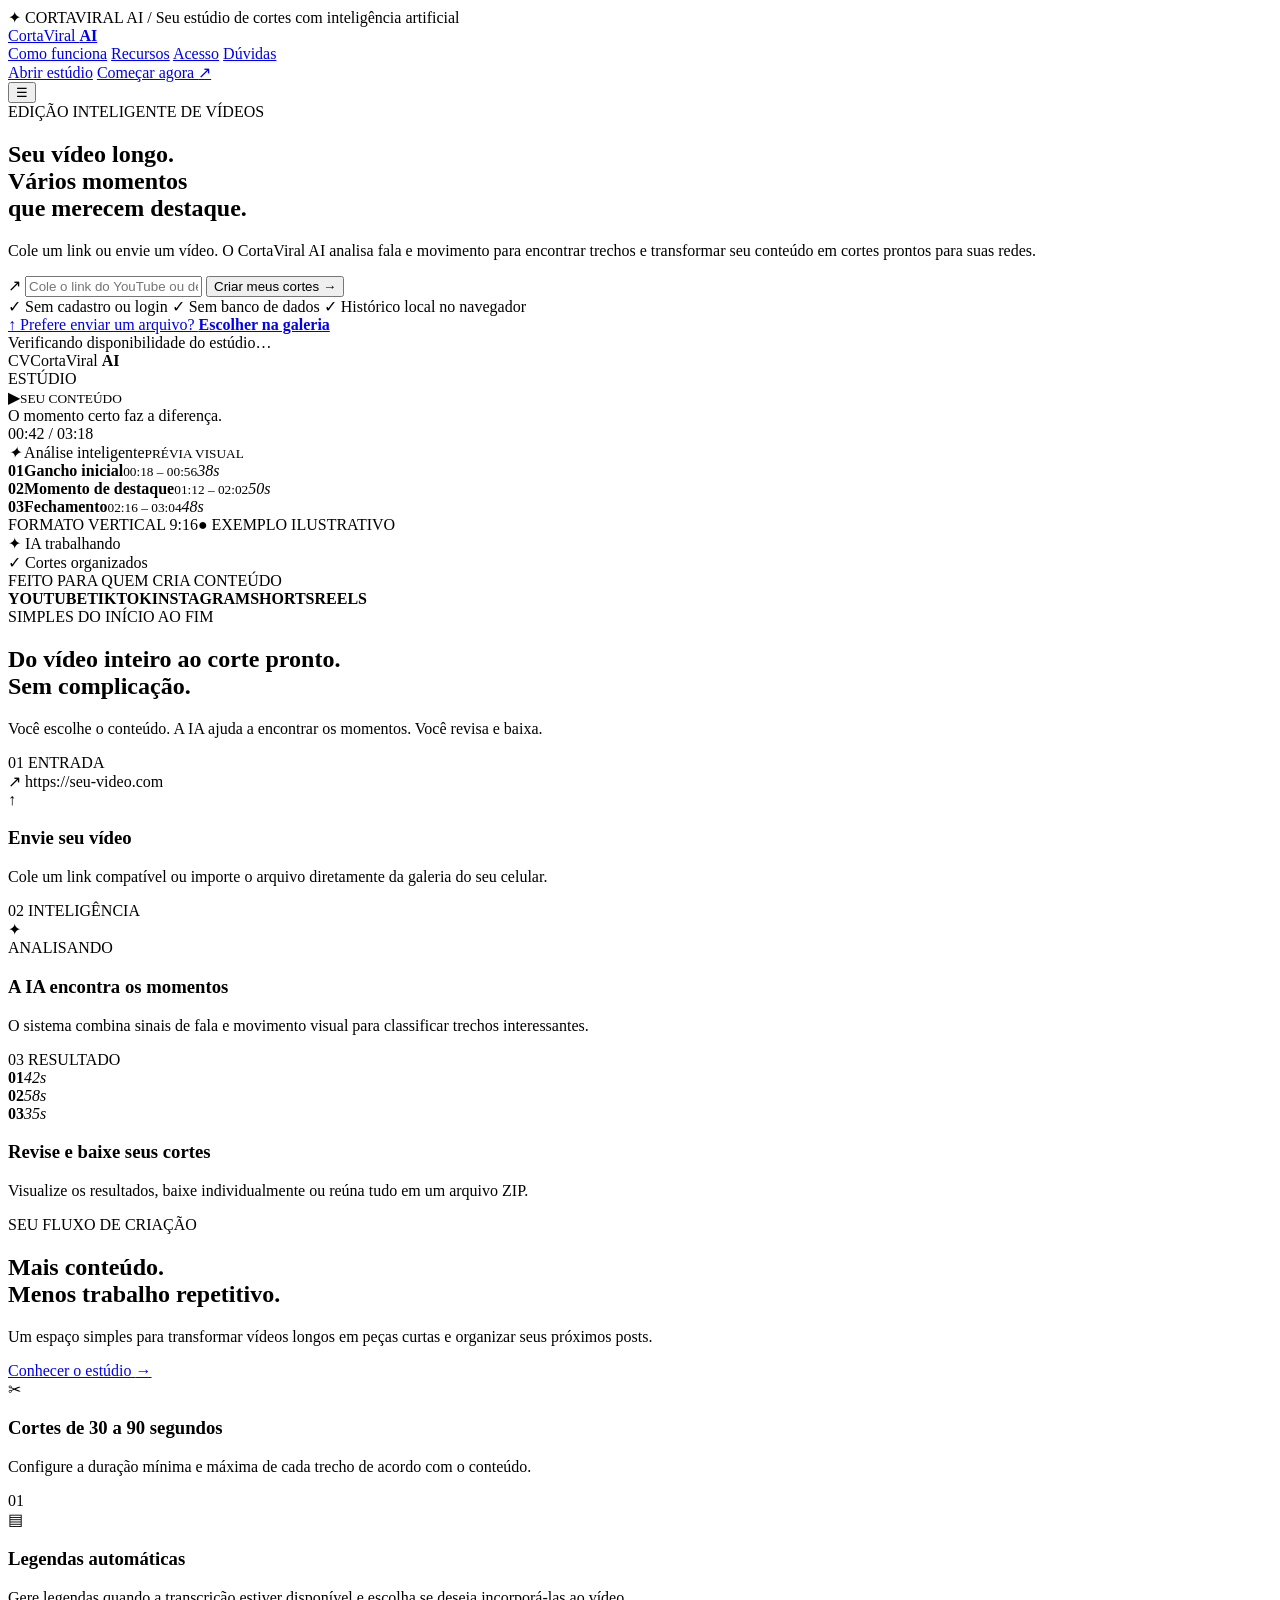
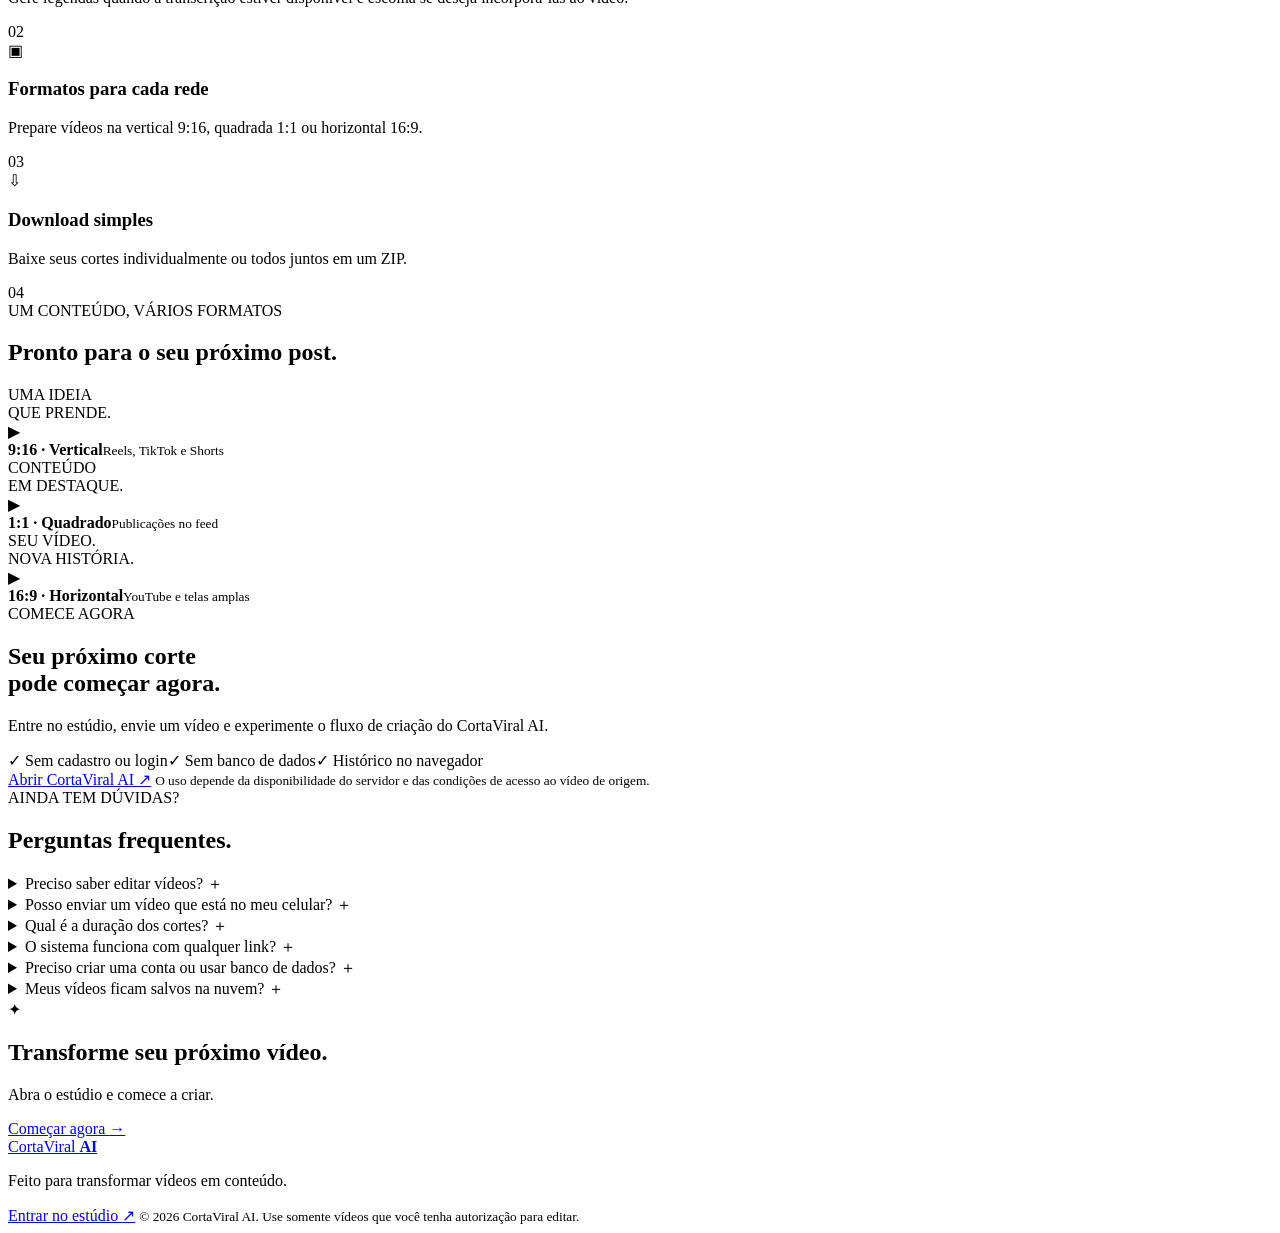
==== commit 798ca385: "Clarify database-free website experience on landing page" ====
--- a/static/index.html
+++ b/static/index.html
@@ -43,7 +43,7 @@
           <input id="heroUrl" type="url" placeholder="Cole o link do YouTube ou de um vídeo público" aria-label="Link do vídeo" required>
           <button class="button button-primary" type="submit">Criar meus cortes <span>→</span></button>
         </form>
-        <div class="hero-under"><span>✓</span> Sem cartão de crédito <i></i><span>✓</span> Cortes de 30 a 90 segundos <i></i><span>✓</span> Abra no celular ou computador</div>
+        <div class="hero-under"><span>✓</span> Sem cadastro ou login <i></i><span>✓</span> Sem banco de dados <i></i><span>✓</span> Histórico local no navegador</div>
         <div class="hero-secondary"><a href="/app/" class="upload-link"><span class="upload-symbol">↑</span> Prefere enviar um arquivo? <b>Escolher na galeria</b></a></div>
         <div class="hero-note" id="apiStatus"><span class="status-dot"></span> Verificando disponibilidade do estúdio…</div>
       </div>
@@ -138,7 +138,7 @@
         <div class="eyebrow">COMECE AGORA</div>
         <h2>Seu próximo corte<br>pode começar <span>agora.</span></h2>
         <p>Entre no estúdio, envie um vídeo e experimente o fluxo de criação do CortaViral AI.</p>
-        <div class="access-points"><span>✓ Sem cartão de crédito</span><span>✓ Link ou arquivo da galeria</span><span>✓ Histórico no seu dispositivo</span></div>
+        <div class="access-points"><span>✓ Sem cadastro ou login</span><span>✓ Sem banco de dados</span><span>✓ Histórico no navegador</span></div>
         <a href="/app/" class="button button-primary button-large">Abrir CortaViral AI <span>↗</span></a>
         <small>O uso depende da disponibilidade do servidor e das condições de acesso ao vídeo de origem.</small>
       </div>
@@ -154,6 +154,7 @@
         <details><summary>Posso enviar um vídeo que está no meu celular? <span>＋</span></summary><p>Sim. Abra o estúdio e use a opção de importar vídeo da galeria. Também é possível enviar um link público compatível.</p></details>
         <details><summary>Qual é a duração dos cortes? <span>＋</span></summary><p>Você pode configurar a duração mínima e máxima dentro da faixa de 30 a 90 segundos.</p></details>
         <details><summary>O sistema funciona com qualquer link? <span>＋</span></summary><p>Não há garantia para todos os sites. O link precisa estar acessível e ser compatível com os métodos de extração. Alguns serviços bloqueiam downloads automáticos; nesses casos, use um arquivo da galeria que você tenha autorização para editar.</p></details>
+        <details><summary>Preciso criar uma conta ou usar banco de dados? <span>＋</span></summary><p>Não. O site funciona sem cadastro, login ou banco de dados. O histórico fica salvo no navegador deste aparelho; o servidor mantém apenas arquivos temporários enquanto processa os vídeos.</p></details>
         <details><summary>Meus vídeos ficam salvos na nuvem? <span>＋</span></summary><p>O histórico da interface fica salvo localmente no dispositivo. Os vídeos enviados passam pelo servidor para processamento e os arquivos temporários podem ser removidos conforme a disponibilidade do ambiente.</p></details>
       </div>
     </section>
